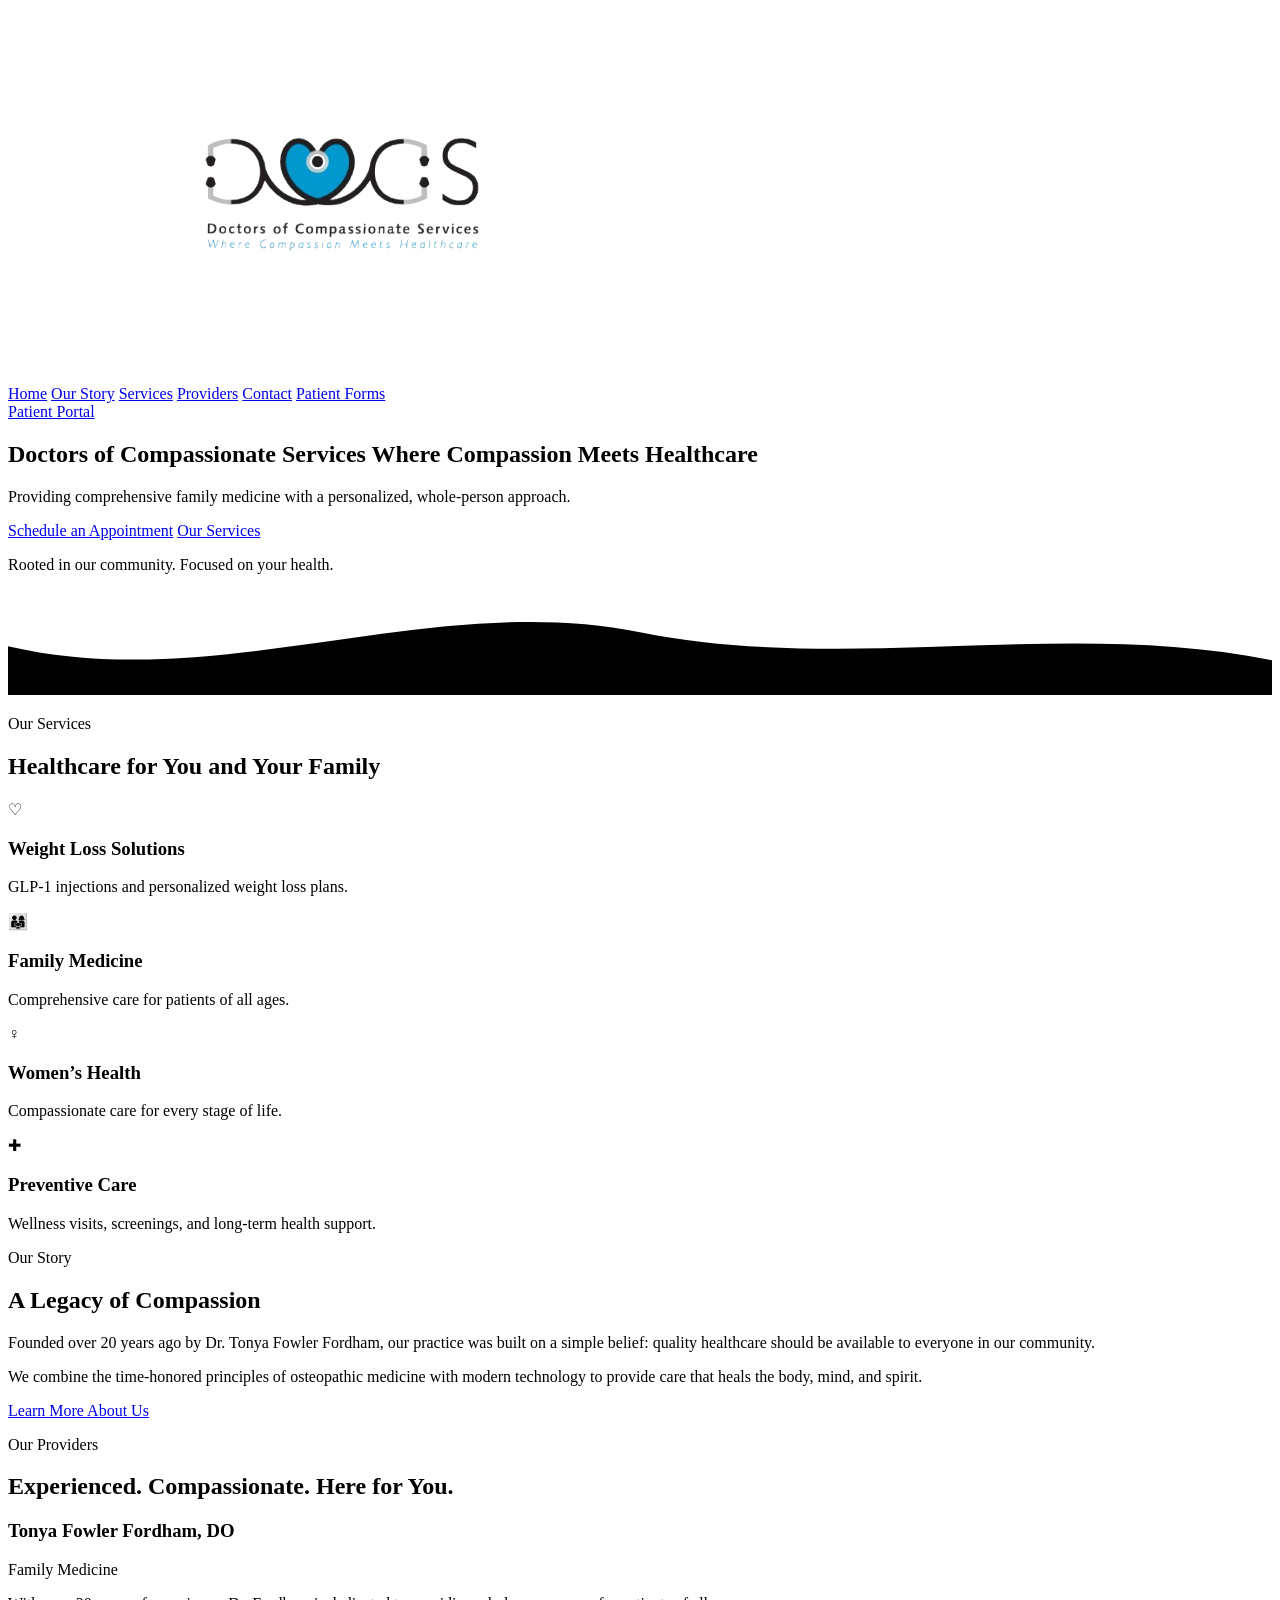
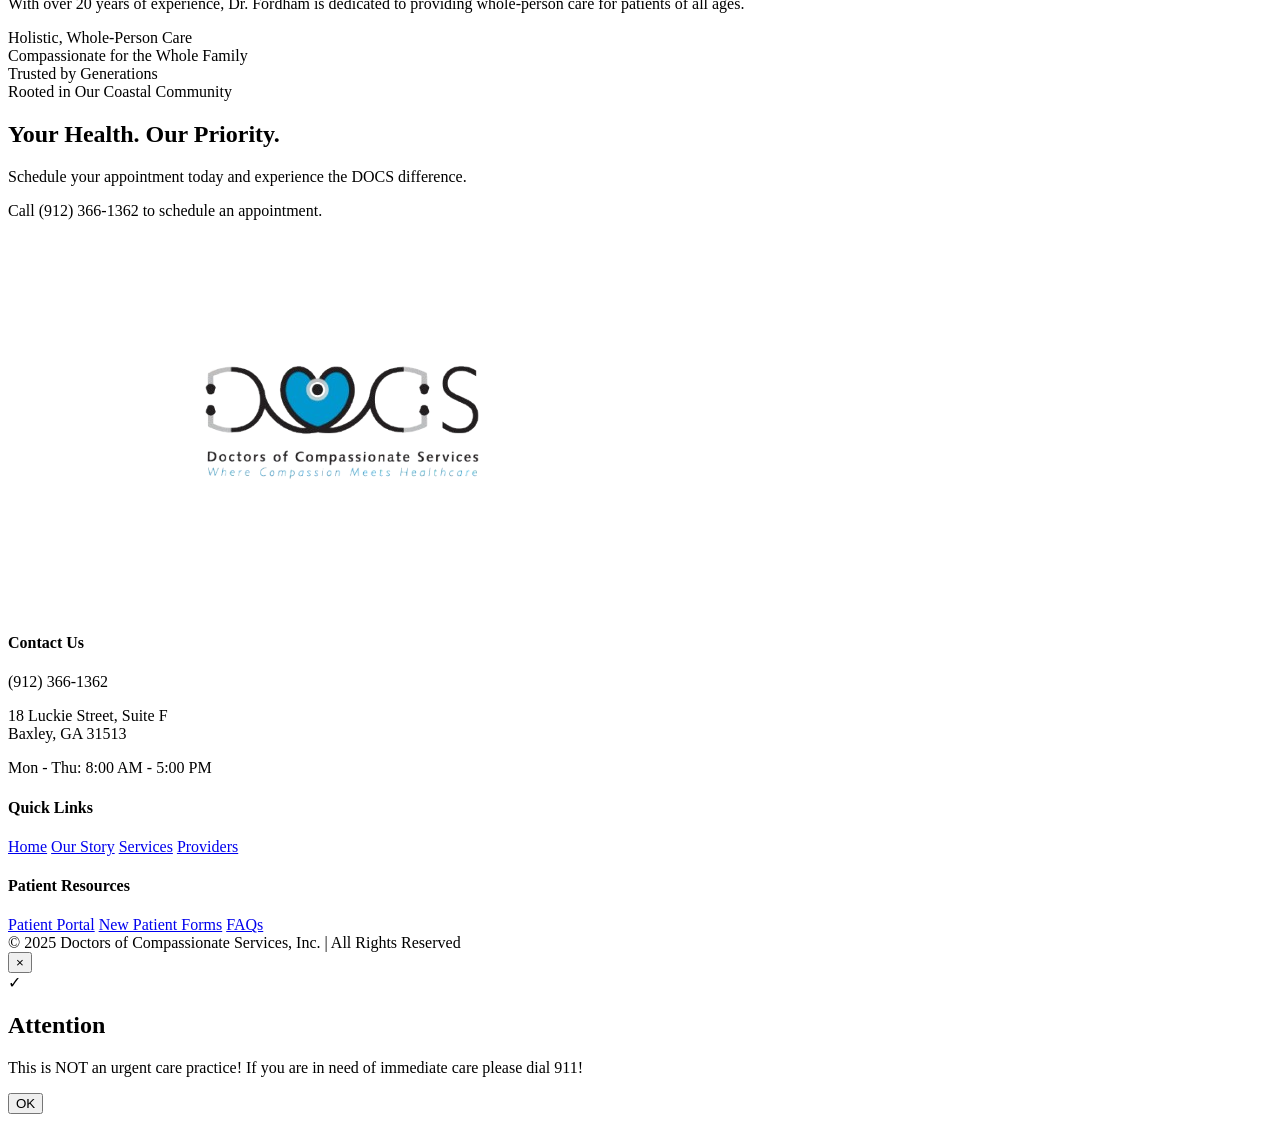
==== index.html @ 93bbeef5 "Revise index.html for Doctors of Compassionate Services Updated the HTML structure and content for t" ====
<!DOCTYPE html>
<html lang="en">
<head>
  <meta charset="UTF-8" />
  <meta name="viewport" content="width=device-width, initial-scale=1.0" />
  <title>Doctors of Compassionate Services</title>

  <link rel="stylesheet" href="styles.css" />

  <link href="https://fonts.googleapis.com/css2?family=Cormorant+Garamond:wght@500;600;700&family=Inter:wght@400;500;600;700&display=swap" rel="stylesheet">
</head>

<body>
  <header class="navbar">
    <div class="logo">
      <img src="docs_logo.png" alt="DOCS Logo" />
    </div>

    <nav class="nav-links">
      <a href="#home">Home</a>
      <a href="#story">Our Story</a>
      <a href="#services">Services</a>
      <a href="#providers">Providers</a>
      <a href="#contact">Contact</a>
      <a href="#pages/patient_form.html">Patient Forms</a>
    </nav>

    <a class="portal-btn" href="pages/patient_portal.html" target="_blank">
      Patient Portal
    </a>
  </header>

  <main>

    <section id="home" class="hero">
      <div class="hero-content">
        <h1>
          Doctors of Compassionate Services
          <span>Where Compassion Meets Healthcare</span>
        </h1>

        <p>
          Providing comprehensive family medicine with a personalized,
          whole-person approach.
        </p>

        <div class="hero-buttons">
          <a href="#contact" class="primary-btn">Schedule an Appointment</a>
          <a href="#services" class="secondary-btn">Our Services</a>
        </div>

        <p class="tagline">Rooted in our community. Focused on your health.</p>
      </div>

      <svg class="wave" viewBox="0 0 1440 120" preserveAspectRatio="none">
        <path d="M0,64 C240,120 480,0 720,48 C960,96 1200,32 1440,80 L1440,120 L0,120 Z"></path>
      </svg>
    </section>

    <section id="services" class="services">
      <p class="eyebrow">Our Services</p>
      <h2>Healthcare for You and Your Family</h2>

      <div class="service-grid">
        <div class="card">
          <div class="icon">♡</div>
          <h3>Weight Loss Solutions</h3>
          <p>GLP-1 injections and personalized weight loss plans.</p>
        </div>

        <div class="card">
          <div class="icon">👨‍👩‍👧</div>
          <h3>Family Medicine</h3>
          <p>Comprehensive care for patients of all ages.</p>
        </div>

        <div class="card">
          <div class="icon">♀</div>
          <h3>Women’s Health</h3>
          <p>Compassionate care for every stage of life.</p>
        </div>

        <div class="card">
          <div class="icon">✚</div>
          <h3>Preventive Care</h3>
          <p>Wellness visits, screenings, and long-term health support.</p>
        </div>
      </div>
    </section>

    <section id="story" class="story-section">
      <div class="story-image"></div>

      <div class="story-text">
        <p class="eyebrow">Our Story</p>
        <h2>A Legacy of Compassion</h2>

        <p>
          Founded over 20 years ago by Dr. Tonya Fowler Fordham, our practice was
          built on a simple belief: quality healthcare should be available to
          everyone in our community.
        </p>

        <p>
          We combine the time-honored principles of osteopathic medicine with
          modern technology to provide care that heals the body, mind, and spirit.
        </p>

        <a href="#providers" class="primary-btn small-btn">Learn More About Us</a>
      </div>
    </section>

    <section id="providers" class="providers">
      <p class="eyebrow">Our Providers</p>
      <h2>Experienced. Compassionate. Here for You.</h2>

      <div class="provider-row">
        <div class="provider-photo"></div>

        <div class="provider-info">
          <h3>Tonya Fowler Fordham, DO</h3>
          <p class="specialty">Family Medicine</p>
          <p>
            With over 20 years of experience, Dr. Fordham is dedicated to providing
            whole-person care for patients of all ages.
          </p>
        </div>

        <div class="feature">Holistic, Whole-Person Care</div>
        <div class="feature">Compassionate for the Whole Family</div>
        <div class="feature">Trusted by Generations</div>
        <div class="feature">Rooted in Our Coastal Community</div>
      </div>
    </section>

    <section class="cta">

      <div class="cta-content">

        <h2>Your Health. Our Priority.</h2>

        <p>
          Schedule your appointment today and experience
          the DOCS difference.
        </p>
        <p>
          Call (912) 366-1362 to schedule an appointment.
        </p>

      </div>

    </section>

  </main>

  <footer id="contact" class="footer">
    <div class="footer-logo">
      <img src="docs_logo.png" alt="DOCS Logo" />
    </div>

    <div>
      <h4>Contact Us</h4>
      <p>(912) 366-1362</p>
      <p>18 Luckie Street, Suite F<br>Baxley, GA 31513</p>
      <p>Mon - Thu: 8:00 AM - 5:00 PM</p>
    </div>

    <div>
      <h4>Quick Links</h4>
      <a href="#home">Home</a>
      <a href="#story">Our Story</a>
      <a href="#services">Services</a>
      <a href="#providers">Providers</a>
    </div>

    <div>
      <h4>Patient Resources</h4>
      <a href="https://11298.portal.athenahealth.com/">Patient Portal</a>
      <a href="#">New Patient Forms</a>
      <a href="#">FAQs</a>
    </div>
  </footer>

  <section class="copyright">
    © 2025 Doctors of Compassionate Services, Inc. | All Rights Reserved
  </section>
<div id="docs-popup" class="docs-popup-overlay">
  <div class="docs-popup-box">
    <button class="docs-popup-close" onclick="closeDocsPopup()">×</button>

    <div class="docs-popup-icon">✓</div>

    <h2>Attention</h2>
    <p>
      This is NOT an urgent care practice! If you are in need of immediate care please dial 911!
    </p>

    <button class="primary-btn" onclick="closeDocsPopup()">OK</button>
  </div>
</div>
  <script src="index.js"></script>
</body>
</html>
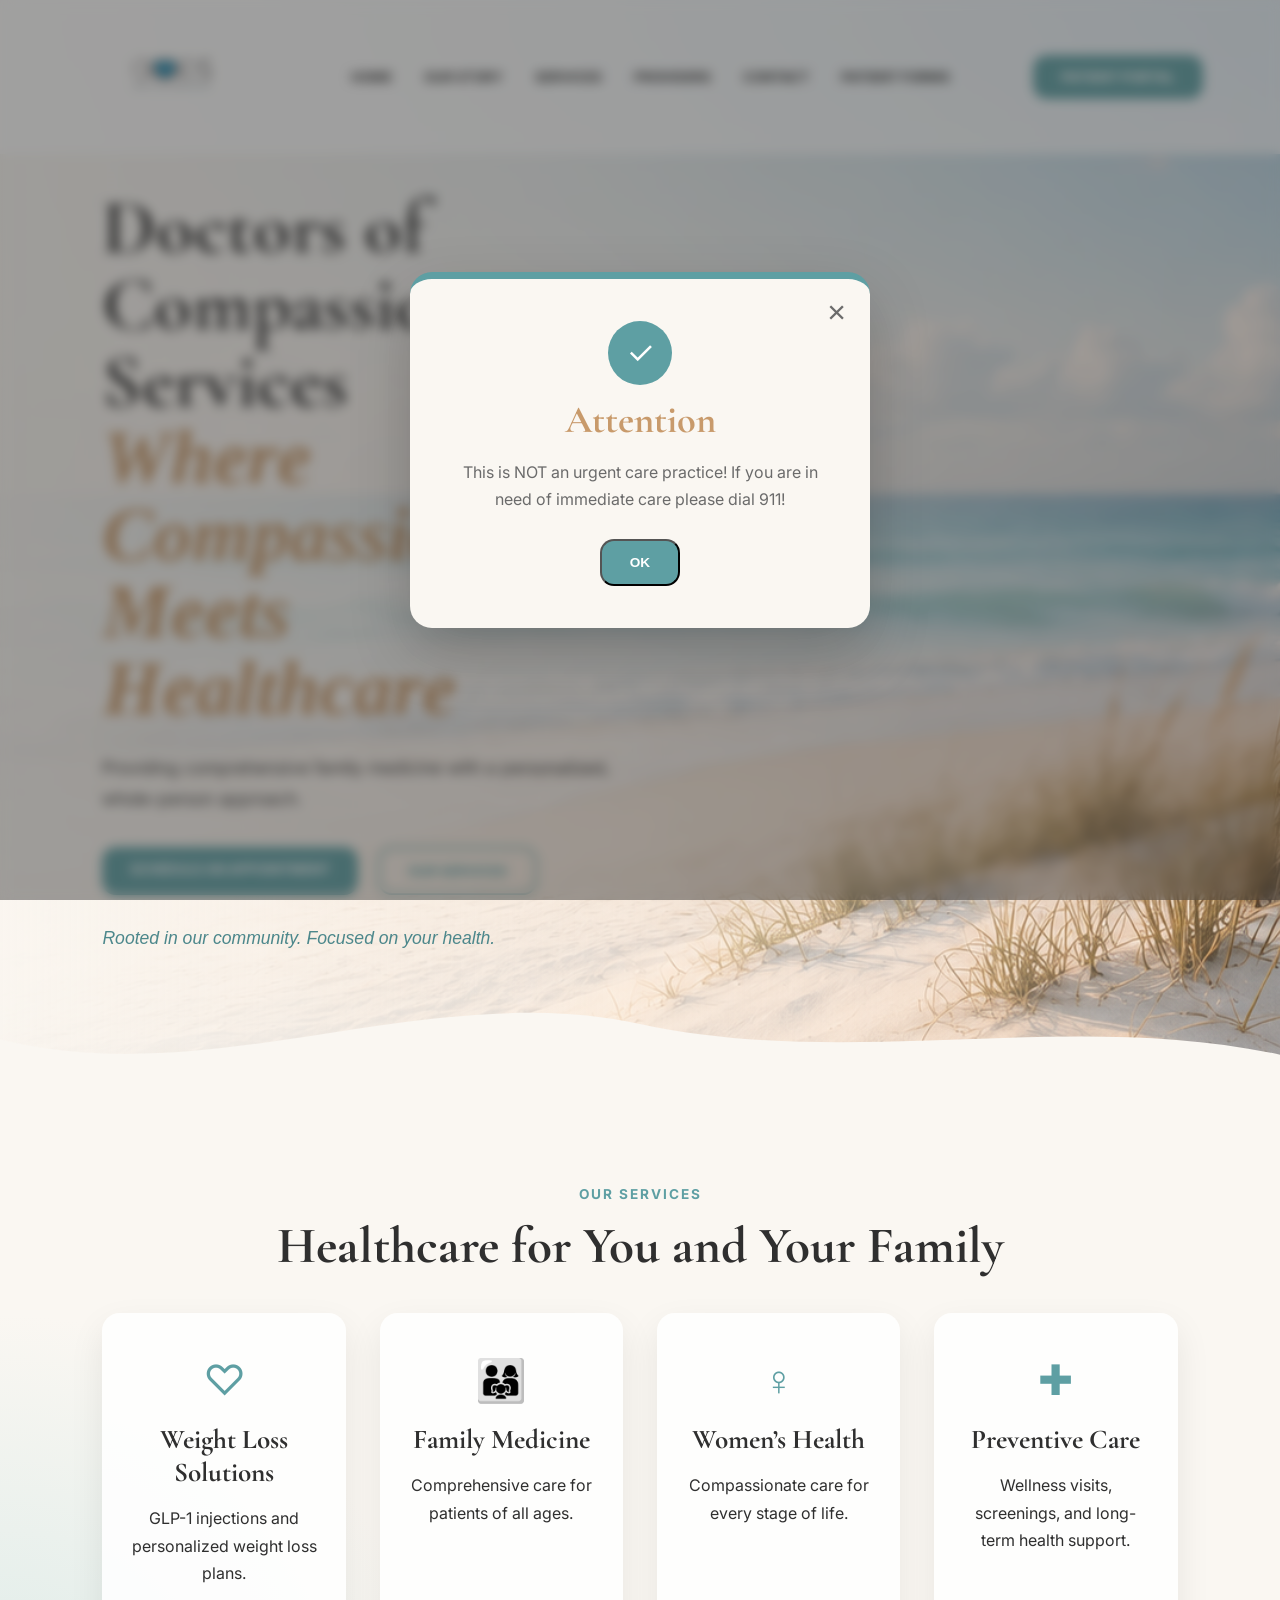
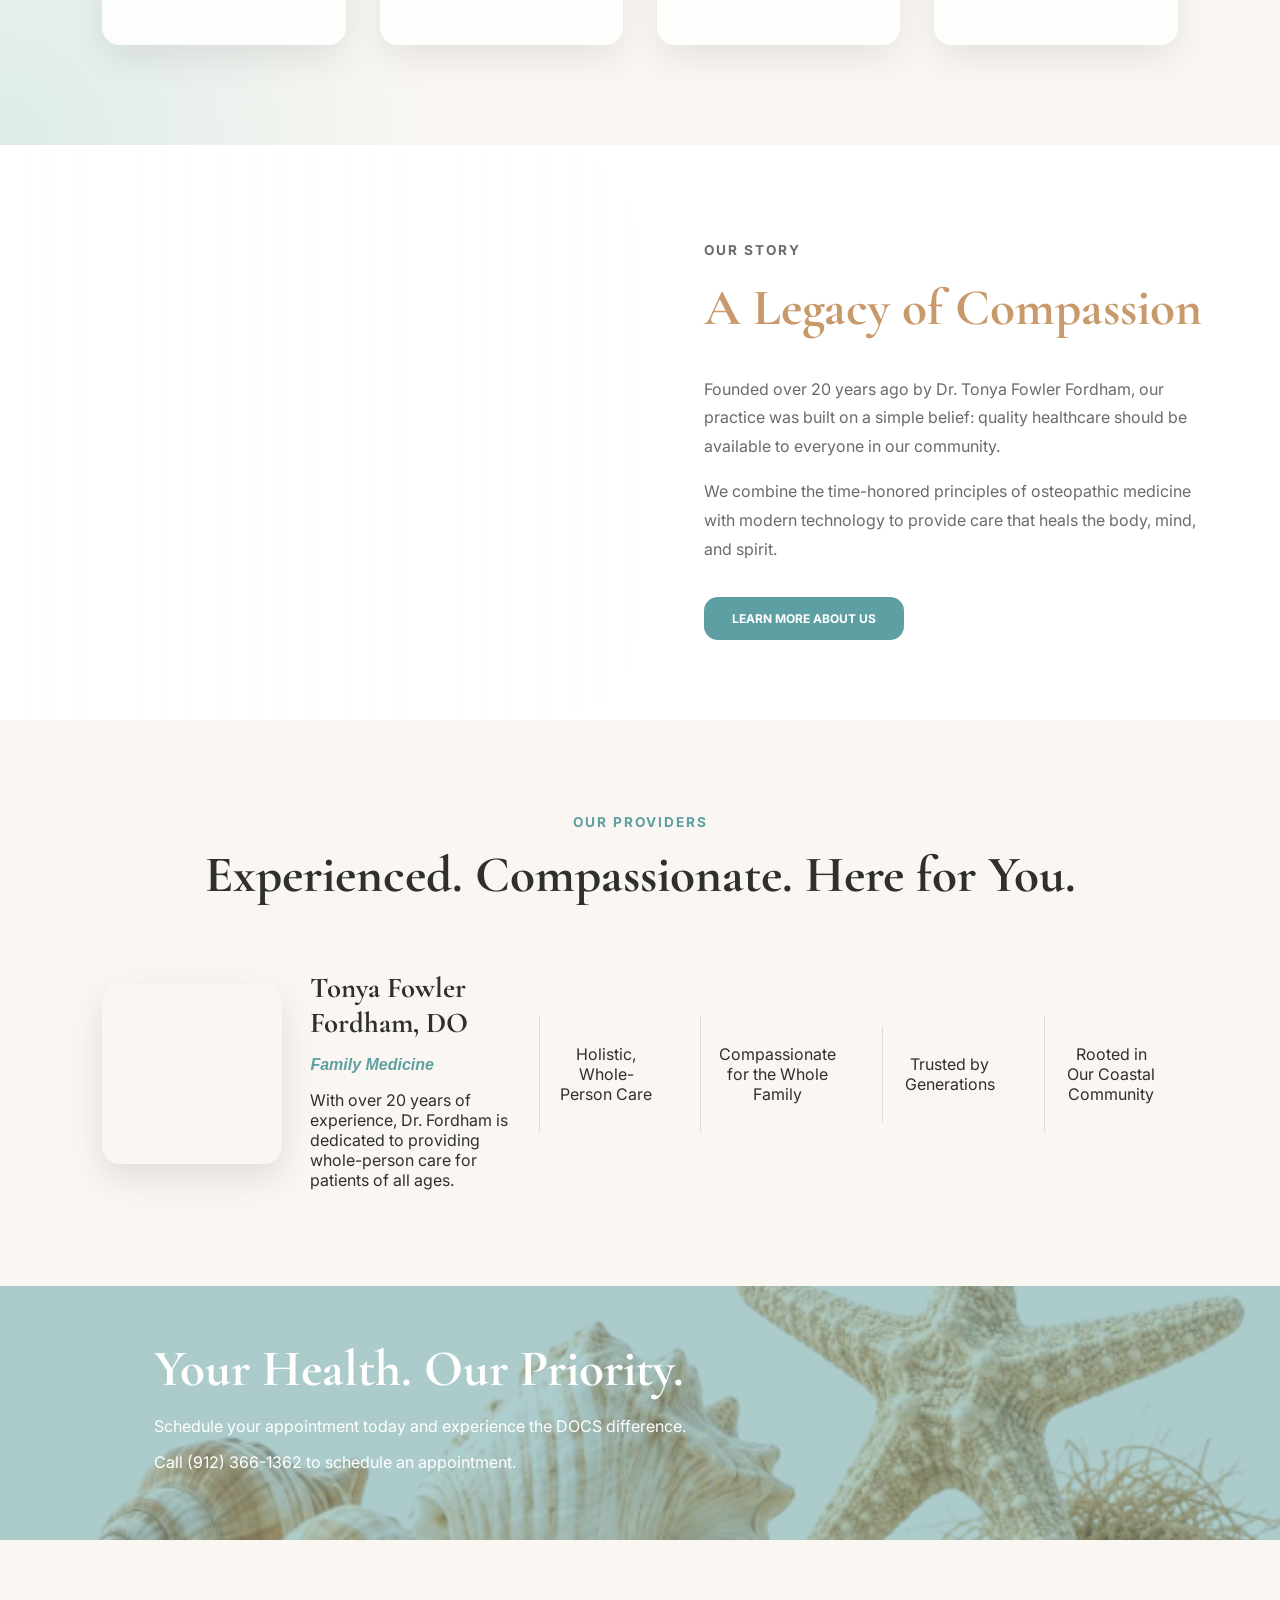
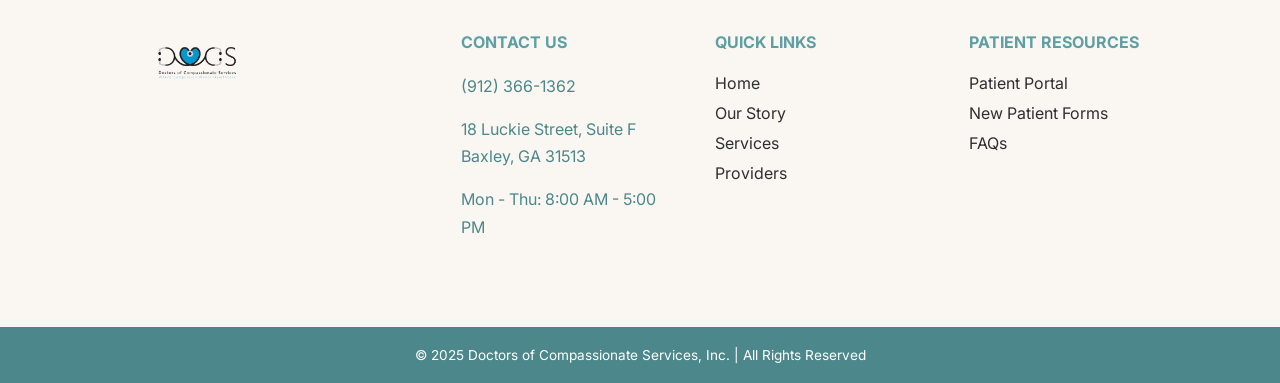
==== commit 0eeb6ee4: "Update links to patient forms and portal" ====
--- a/index.html
+++ b/index.html
@@ -22,10 +22,10 @@
       <a href="#services">Services</a>
       <a href="#providers">Providers</a>
       <a href="#contact">Contact</a>
-      <a href="#pages/patient_form.html">Patient Forms</a>
+      <a href="#patient_form.html">Patient Forms</a>
     </nav>
 
-    <a class="portal-btn" href="pages/patient_portal.html" target="_blank">
+    <a class="portal-btn" href="patient_portal.html" target="_blank">
       Patient Portal
     </a>
   </header>
--- a/styles.css
+++ b/styles.css
@@ -0,0 +1,484 @@
+:root {
+  --ocean-teal: #5E9FA3;
+  --deep-teal: #4C878B;
+  --seafoam: #DCEBE8;
+
+  --warm-sand: #C89A6B;
+  --light-sand: #F3E7D8;
+  --cream: #FAF7F2;
+
+  --text-dark: #2F2F2F;
+  --text-muted: #6B6B6B;
+
+  --white: #FFFFFF;
+}
+
+* {
+  box-sizing: border-box;
+}
+
+html {
+  scroll-behavior: smooth;
+}
+
+body {
+  margin: 0;
+  font-family: "Inter", sans-serif;
+  color: var(--text-dark);
+  background: var(--cream);
+}
+
+h1,
+h2,
+h3 {
+  font-family: "Cormorant Garamond", serif;
+}
+
+a {
+  text-decoration: none;
+  color: inherit;
+}
+/* NAVBAR */
+
+.navbar {
+  position: fixed;
+  top: 0;
+  width: 100%;
+  z-index: 100;
+
+  display: flex;
+  align-items: center;
+  justify-content: space-between;
+
+  padding: 22px 6%;
+  background: rgba(255, 255, 255, 0.72);
+  backdrop-filter: blur(14px);
+}
+
+.logo img,
+.footer-logo img {
+  width: 190px;
+}
+
+.nav-links {
+  display: flex;
+  gap: 32px;
+  font-size: 0.85rem;
+  font-weight: 700;
+  text-transform: uppercase;
+}
+
+.nav-links a:hover {
+  color: var(--ocean-teal);
+}
+
+.portal-btn,
+.primary-btn {
+  background: var(--ocean-teal);
+  color: white;
+  padding: 14px 28px;
+  border-radius: 14px;
+  font-weight: 700;
+  text-transform: uppercase;
+  font-size: 0.85rem;
+  transition: 0.3s ease;
+}
+
+.portal-btn:hover,
+.primary-btn:hover {
+  background: var(--deep-teal);
+}
+
+/* HERO */
+
+.hero {
+  position: relative;
+  min-height: 720px;
+
+  background:
+    linear-gradient(
+      to right,
+      rgba(250, 247, 242, 0.95) 0%,
+      rgba(250, 247, 242, 0.65) 40%,
+      rgba(250, 247, 242, 0.1) 100%
+    ),
+    url("hero_background.png");
+
+  background-size: cover;
+  background-position: center;
+  overflow: hidden;
+}
+
+.hero-content {
+  padding: 190px 8% 120px;
+  max-width: 720px;
+}
+
+.hero h1 {
+  font-size: clamp(3.2rem, 6vw, 5.8rem);
+  line-height: 1;
+  margin: 0 0 24px;
+}
+
+.hero h1 span {
+  display: block;
+  color: var(--warm-sand);
+  font-style: italic;
+}
+
+.hero p {
+  max-width: 520px;
+  font-size: 1.1rem;
+  line-height: 1.8;
+}
+
+.hero-buttons {
+  display: flex;
+  gap: 20px;
+  margin-top: 32px;
+}
+
+.secondary-btn {
+  border: 2px solid var(--ocean-teal);
+  color: var(--ocean-teal);
+  padding: 14px 28px;
+  border-radius: 14px;
+  font-weight: 700;
+  text-transform: uppercase;
+  font-size: 0.85rem;
+}
+
+.secondary-btn:hover {
+  background: var(--ocean-teal);
+  color: white;
+}
+
+.tagline {
+  margin-top: 28px;
+  color: var(--deep-teal);
+  font-style: italic;
+}
+
+.wave {
+  position: absolute;
+  bottom: -1px;
+  left: 0;
+  width: 100%;
+  height: 115px;
+}
+
+.wave path {
+  fill: var(--cream);
+}
+
+/* SERVICES */
+
+.services {
+  position: relative;
+  padding: 80px 8% 100px;
+  text-align: center;
+  background:
+    radial-gradient(circle at left bottom, var(--seafoam), transparent 30%),
+    var(--cream);
+}
+
+.eyebrow {
+  color: var(--ocean-teal);
+  text-transform: uppercase;
+  letter-spacing: 2px;
+  font-weight: 700;
+  font-size: 0.85rem;
+}
+
+.services h2,
+.providers h2,
+.story-text h2,
+.cta h2 {
+  font-size: clamp(2.3rem, 4vw, 3.4rem);
+  margin: 10px 0 36px;
+}
+
+.service-grid {
+  display: grid;
+  grid-template-columns: repeat(4, 1fr);
+  gap: 34px;
+  max-width: 1100px;
+  margin: auto;
+}
+
+.card {
+  background: rgba(255, 255, 255, 0.88);
+  padding: 42px 28px;
+  border-radius: 18px;
+  box-shadow: 0 14px 35px rgba(0, 0, 0, 0.08);
+}
+
+.card .icon {
+  color: var(--ocean-teal);
+  font-size: 2.6rem;
+  margin-bottom: 18px;
+}
+
+.card h3 {
+  font-size: 1.7rem;
+  margin: 0 0 14px;
+}
+
+.card p {
+  line-height: 1.7;
+}
+
+/* STORY */
+
+.story-section {
+  display: grid;
+  grid-template-columns: 1fr 1fr;
+  background: white;
+}
+
+.story-image {
+  min-height: 400px;
+  background:
+    linear-gradient(to right, transparent, rgba(255,255,255,0.4)),
+    url("officeOurStory.jpg");
+  background-size: cover;
+  background-position: center;
+  border-top-right-radius: 90px;
+  border-bottom-right-radius: 90px;
+}
+
+.story-text {
+  padding: 80px 10%;
+}
+
+.story-text p {
+  color: var(--text-muted);
+  line-height: 1.8;
+}
+
+.story-text h2 {
+  color: var(--warm-sand);
+}
+
+.small-btn {
+  display: inline-block;
+  margin-top: 18px;
+  font-size: 0.75rem;
+}
+
+/* PROVIDERS */
+
+.providers {
+  background: var(--cream);
+  padding: 80px 8%;
+  text-align: center;
+}
+
+.provider-row {
+  display: grid;
+  grid-template-columns: 180px 1.5fr repeat(4, 1fr);
+  gap: 28px;
+  align-items: center;
+  max-width: 1200px;
+  margin: auto;
+  text-align: left;
+}
+
+.provider-photo {
+  height: 180px;
+  border-radius: 18px;
+  background: url("drFordhamHeadshot.jpg");
+  background-size: cover;
+  background-position: center;
+  box-shadow: 0 14px 35px rgba(0,0,0,0.1);
+}
+
+.provider-info h3 {
+  font-size: 1.8rem;
+  margin-bottom: 4px;
+}
+
+.specialty {
+  color: var(--ocean-teal);
+  font-style: italic;
+  font-weight: 600;
+}
+
+.feature {
+  text-align: center;
+  padding: 28px 18px;
+  border-left: 1px solid #ddd;
+  color: var(--text-dark);
+}
+
+/* CTA */
+
+.cta {
+  display: flex;
+  align-items: center;
+  justify-content: space-between;
+  gap: 32px;
+
+  padding: 52px 12%;
+  background:
+    linear-gradient(rgba(94,159,163,0.5), rgba(94,159,163,0.5)),
+    url("starfish_decal.png");
+  background-size: cover;
+  background-position: center;
+}
+
+.cta h2 {
+  color: white;
+  margin: 0;
+}
+
+.cta p {
+  color: white;
+}
+
+/* FOOTER */
+
+.footer {
+  display: grid;
+  grid-template-columns: 1.5fr 1fr 1fr 1fr;
+  gap: 45px;
+  padding: 70px 8%;
+  background:
+    linear-gradient(to right, rgba(250,247,242,0.96), rgba(250,247,242,0.88)),
+    url("shells-white.jpg");
+  background-size: contain;
+  background-repeat: no-repeat;
+  background-position: right bottom;
+}
+
+.footer h4 {
+  color: var(--ocean-teal);
+  text-transform: uppercase;
+}
+
+.footer a {
+  display: block;
+  margin: 10px 0;
+  color: var(--text-dark);
+}
+
+.footer p {
+  color: var(--deep-teal);
+  line-height: 1.7;
+}
+
+.copyright {
+  text-align: center;
+  padding: 20px;
+  background: var(--deep-teal);
+  color: white;
+  font-size: 0.85rem;
+}
+  .portal-page .portal-hero {
+  padding-top: 150px;
+}
+/* MOBILE */
+
+@media (max-width: 950px) {
+  .navbar {
+    flex-direction: column;
+    gap: 18px;
+  }
+
+  .nav-links {
+    flex-wrap: wrap;
+    justify-content: center;
+    gap: 18px;
+  }
+
+  .hero-content {
+    padding-top: 240px;
+  }
+
+  .service-grid,
+  .story-section,
+  .provider-row,
+  .footer {
+    grid-template-columns: 1fr;
+  }
+
+  .provider-row {
+    text-align: center;
+  }
+
+  .feature {
+    border-left: none;
+    border-top: 1px solid #ddd;
+  }
+
+  .cta {
+    flex-direction: column;
+    text-align: center;
+  }
+
+}
+/* DOCS POPUP */
+
+.docs-popup-overlay {
+  display: none;
+  position: fixed;
+  inset: 0;
+  background: rgba(47, 47, 47, 0.45);
+  backdrop-filter: blur(6px);
+  z-index: 9999;
+  align-items: center;
+  justify-content: center;
+  padding: 20px;
+}
+
+.docs-popup-overlay.show {
+  display: flex;
+}
+
+.docs-popup-box {
+  position: relative;
+  max-width: 460px;
+  width: 100%;
+  background: var(--cream);
+  border-radius: 22px;
+  padding: 42px 34px;
+  text-align: center;
+  box-shadow: 0 24px 60px rgba(0, 0, 0, 0.22);
+  border-top: 7px solid var(--ocean-teal);
+}
+
+.docs-popup-box h2 {
+  color: var(--warm-sand);
+  margin: 12px 0;
+  font-size: 2.4rem;
+}
+
+.docs-popup-box p {
+  color: var(--text-muted);
+  line-height: 1.7;
+  margin-bottom: 26px;
+}
+
+.docs-popup-icon {
+  width: 64px;
+  height: 64px;
+  margin: 0 auto;
+  border-radius: 50%;
+  background: var(--ocean-teal);
+  color: white;
+  font-size: 2rem;
+  display: flex;
+  align-items: center;
+  justify-content: center;
+}
+
+.docs-popup-close {
+  position: absolute;
+  top: 14px;
+  right: 18px;
+  border: none;
+  background: transparent;
+  font-size: 2rem;
+  color: var(--text-muted);
+  cursor: pointer;
+}
